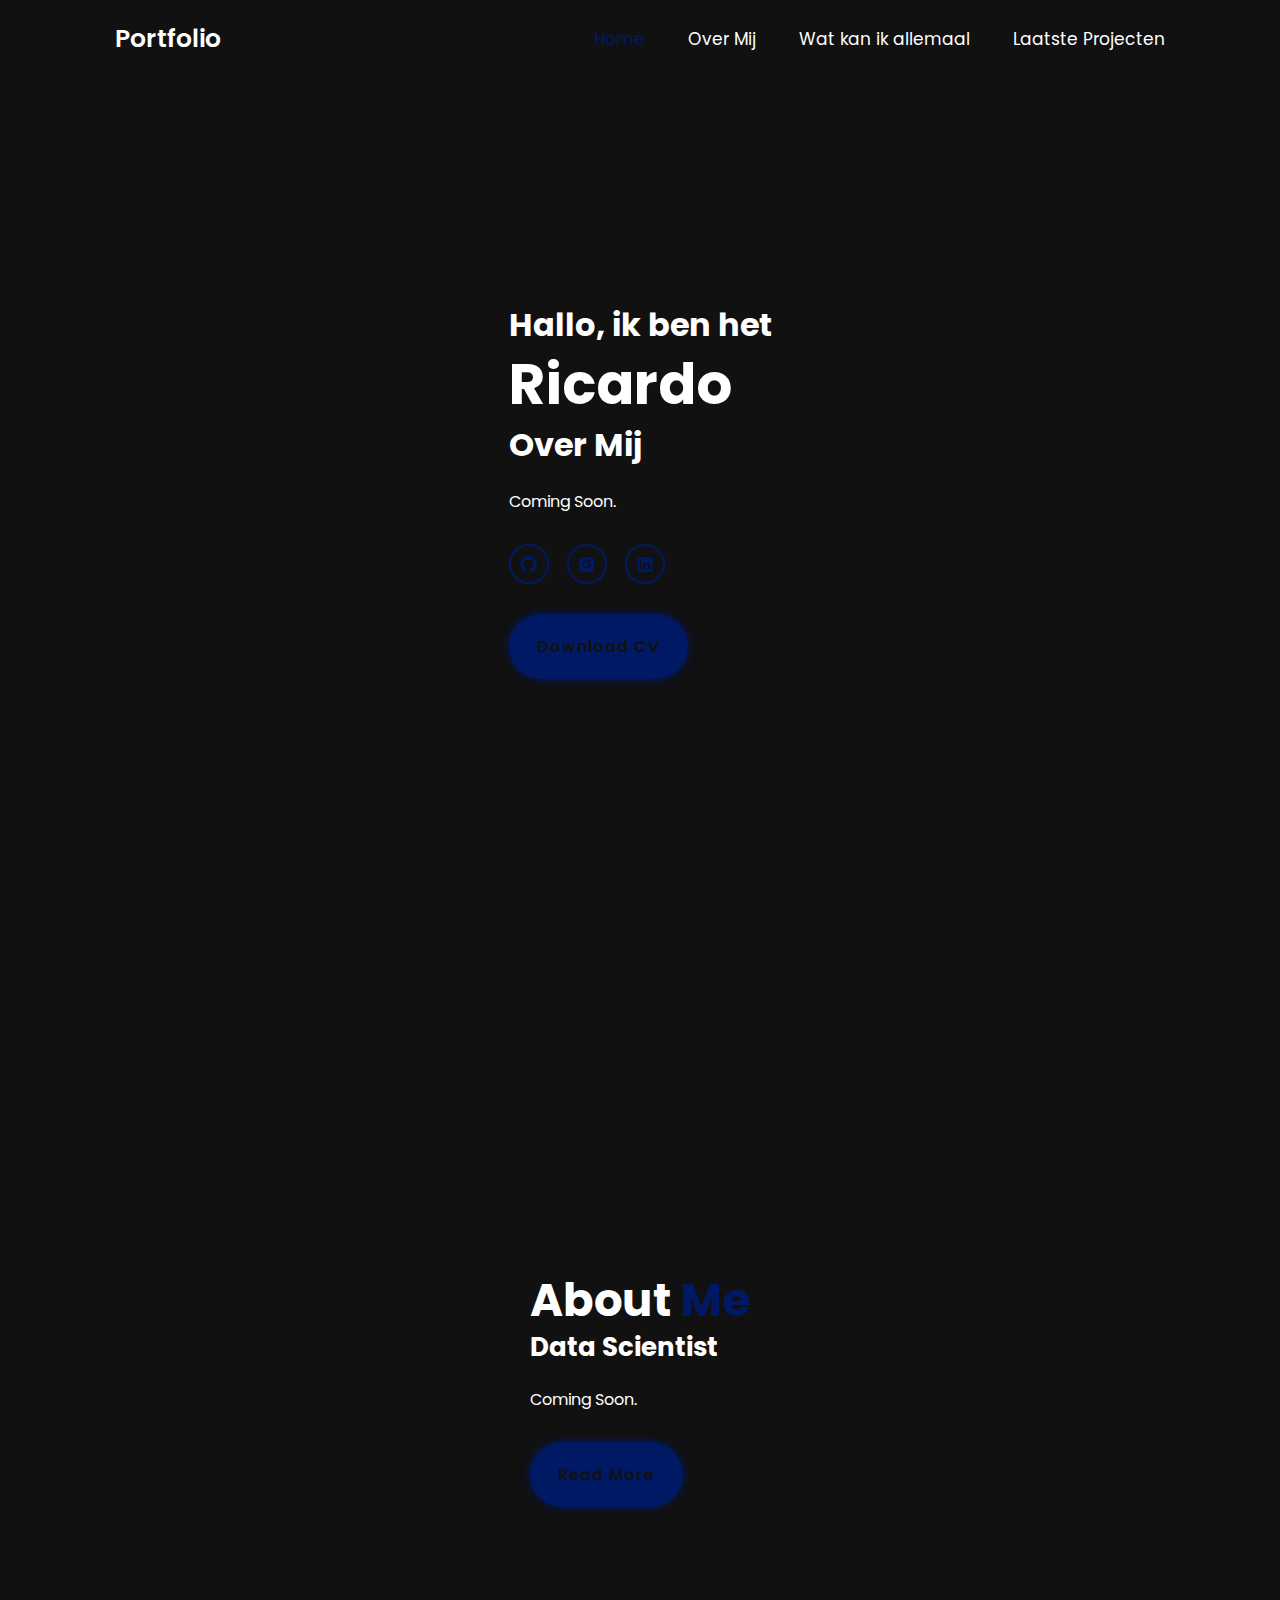
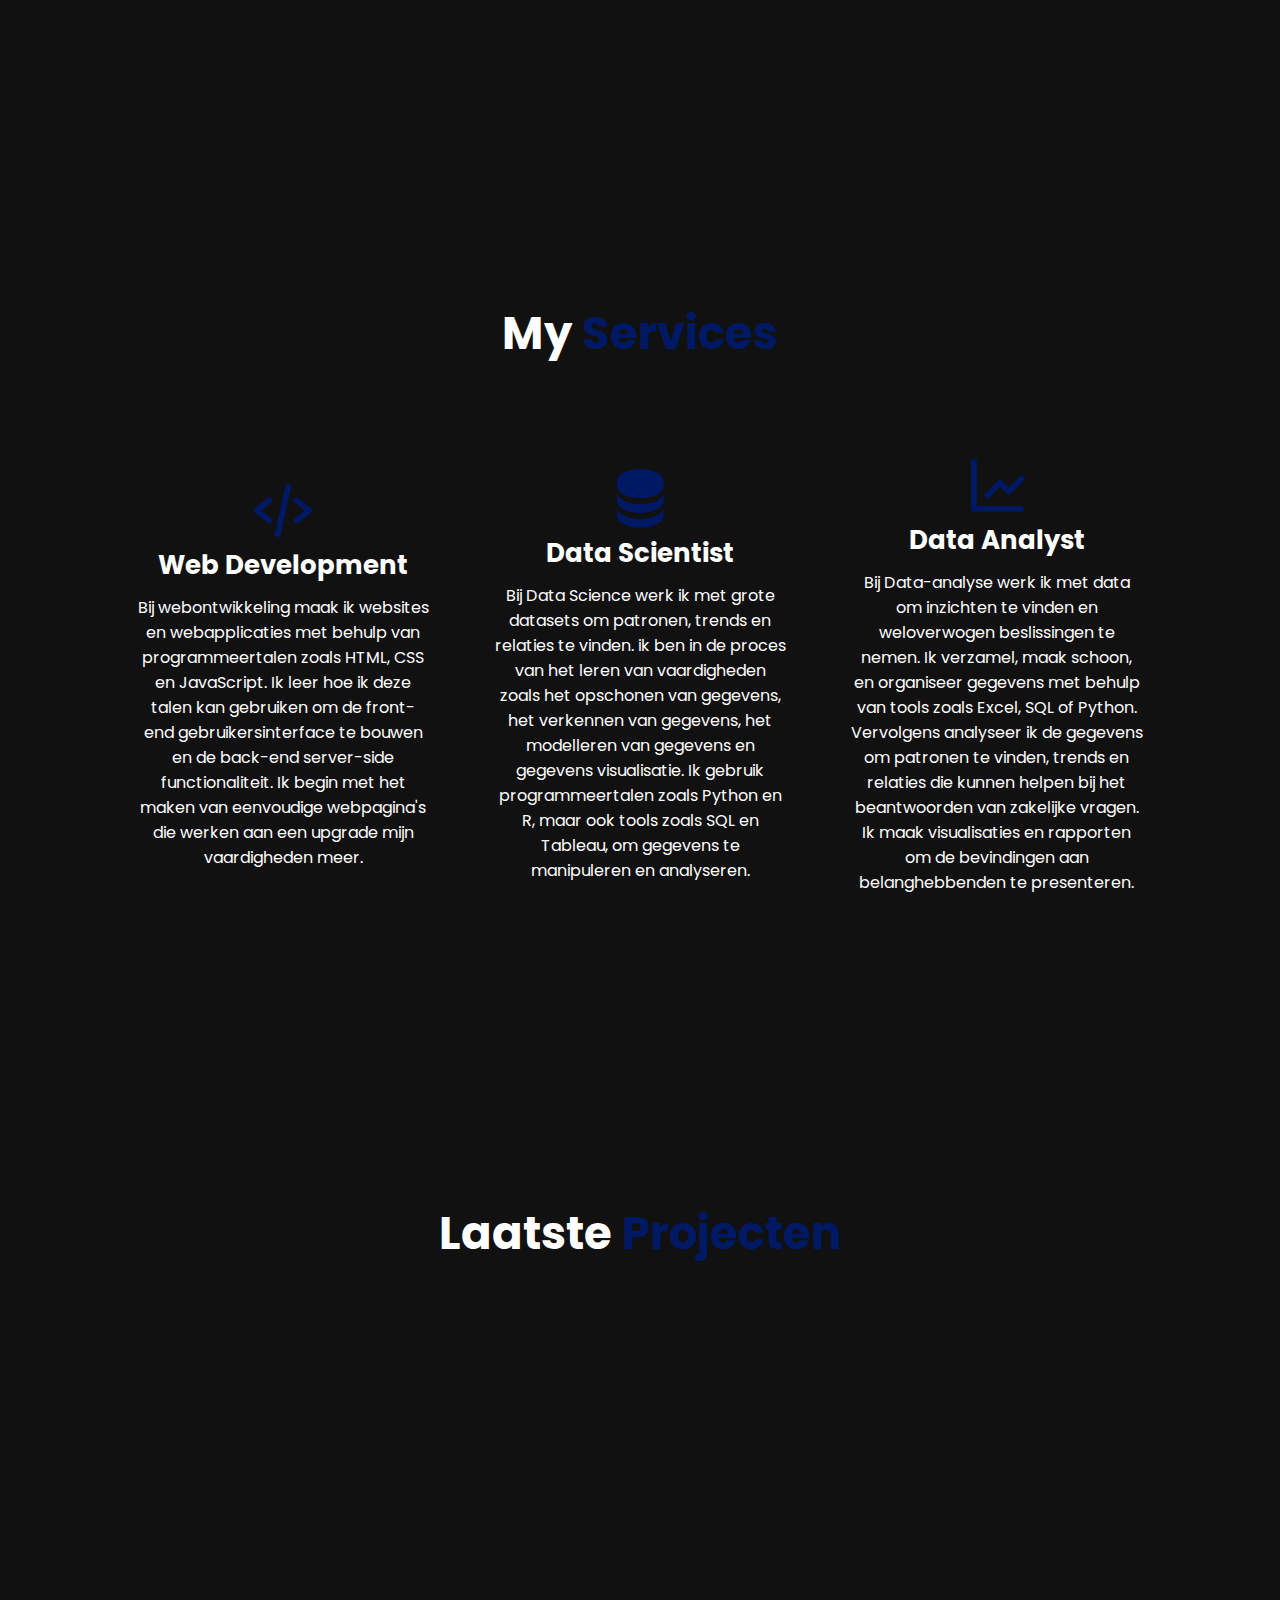
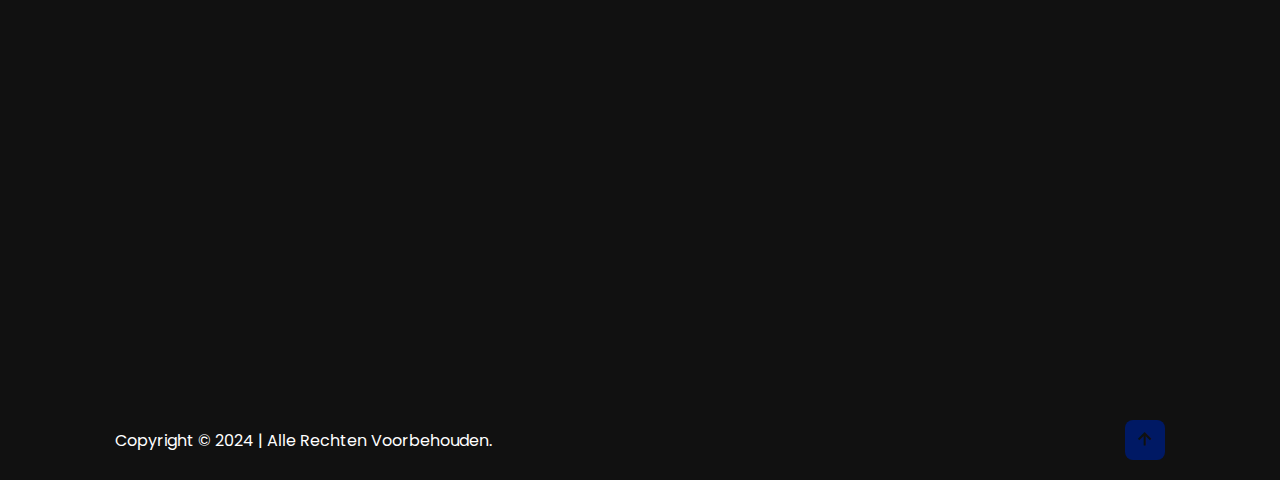
==== index.html @ b741bb38 "Update index.html" ====
<!DOCTYPE html>
<html lang="en">

<head>
    <meta charset="UTF-8">
    <meta http-equiv="X-UA-Compatible" content="IE=edge">
    <meta http-equiv='cache-control' content='no-cache'> 
    <meta http-equiv='expires' content='0'> 
    <meta http-equiv='pragma' content='no-cache'>
    <meta name="viewport" content="width=device-width, initial-scale=1.0">
    <title>About Ricardo</title>

    <!--Box Icons-->
    <link href='https://unpkg.com/boxicons@2.1.4/css/boxicons.min.css' rel='stylesheet'>



    <!--Custom CSS-->

    <link rel="stylesheet" href="Portfolio/css/style.css">
</head>

<body>
    <!--Header Section-->
    <header class="header">
        <a href="" class="logo">Portfolio</a>

        <i class='bx bx-menu' id="menu-icon"></i>

        <nav class="navbar">
            <a href="" class="active">Home</a>
            <a href="">Over Mij</a>
            <a href="#services">Wat kan ik allemaal</a>
            <a href="#portfolio">Laatste Projecten</a>
        </nav>
    </header>

    <!-- home section design  -->
    <section class="home" id="home">
        <div class="home-content">
            <h3>Hallo, ik ben het</h3>
            <h1>Ricardo</h1>
            <h3>Over Mij <span class="multiple-text"></span></h3>
            <p>Coming Soon.</p>
            <div class="social-media">
                <a href="https://github.com/promotie2" target="_blank"><i class='bx bxl-github'></i></a>
                <!-- <a href="#"><i class='bx bxl-twitter' target="_blank"></i></a> -->
                <a href="" target="_blank"><i
                        class='bx bxl-instagram-alt'></i></a>
                <a href="" target="_blank"><i
                        class='bx bxl-linkedin-square'></i></a>
            </div>
            <a href="" class="btn"
                download="">Download CV</a>
        </div>

        <!-- <div class="home-img">
            <img src="images/home.png" alt="">
        </div> -->
    </section>

    <!-- About Section design -->
    <section class="about" id="about">
        <!-- <div class="about-img">
            <img src="images/home.png" alt="">
        </div> -->

        <div class="about-content">
            <h2 class="heading">About <span>Me</span></h2>
            <h3>Data Scientist</h3>
            <p>Coming Soon.</p>
            <span id="extra-text" style="display:none">
                <p>Coming Soon.</p>
                <p>Coming Soon.</p>
            </span>
            <button id="toggle-btn" onclick="toggleExtra()" class="btn">Read More</button>
        </div>
    </section>

    <!-- services section design -->
    <section class="services" id="services">
        <h2 class="heading">My <span>Services</span></h2>

        <div class="services-container">
            <div class="services-box">
                <i class='bx bx-code-alt'></i>
                <h3>Web Development</h3>
                <p>Bij webontwikkeling maak ik websites en webapplicaties met behulp van programmeertalen zoals HTML,
                    CSS en JavaScript. Ik leer hoe ik deze talen kan gebruiken om de front-end gebruikersinterface te bouwen
                    en de back-end server-side functionaliteit. Ik begin met het maken van eenvoudige webpagina's die werken aan een upgrade
                    mijn vaardigheden meer.</p>
                <!-- <a href="#" class="btn">Read More</a> -->
            </div>

            <div class="services-box">
                <i class='bx bxs-data'></i>
                <h3>Data Scientist</h3>
                <p>Bij Data Science werk ik met grote datasets om patronen, trends en relaties te vinden. ik ben in de
                    proces van het leren van vaardigheden zoals het opschonen van gegevens, het verkennen van gegevens, het modelleren van gegevens en gegevens
                    visualisatie. Ik gebruik programmeertalen zoals Python en R, maar ook tools zoals SQL en
                    Tableau, om gegevens te manipuleren en analyseren.</p>
                <!-- <a href="#" class="btn">Read More</a> -->
            </div>

            <div class="services-box">
                <i class='bx bx-line-chart'></i>
                <h3>Data Analyst</h3>
                <p>Bij Data-analyse werk ik met data om inzichten te vinden en weloverwogen beslissingen te nemen. Ik verzamel, maak schoon,
                    en organiseer gegevens met behulp van tools zoals Excel, SQL of Python. Vervolgens analyseer ik de gegevens om patronen te vinden,
                    trends en relaties die kunnen helpen bij het beantwoorden van zakelijke vragen. Ik maak visualisaties en
                    rapporten om de bevindingen aan belanghebbenden te presenteren.</p>
                <!-- <a href="#" class="btn">Read More</a> -->
            </div>
        </div>
    </section>

    <!-- Portfolio Section Design -->
    <section class="portfolio" id="portfolio">
        <h2 class="heading">Laatste <span>Projecten</span></h2>

        <div class="portfolio-container">
            <div class="portfolio-box">
                <img src="Portfolio/images/web.png" alt="">
                <div class="portfolio-layer">
                    <h4>Web Design</h4>
                    <p>Created By ricardo14529.</p>
                    <a href=""><i class='bx bx-link-external'></i></a>
                </div>
            </div>

            <div class="portfolio-box">
                <img src="Portfolio/images/crafinity.png" alt="">
                <div class="portfolio-layer">
                    <h4>CraftFinitySMP</h4></h4>
                    <p>Join deze leuke Minecraft server</p>
                    <a href="https://discord.gg/BTHGYSpsCJ" target="_blank"><i class='bx bx-link-external'></i></a>
                </div>
            </div>

            <!-- <div class="portfolio-box">
                <img src="Portfolio/images/portfolio3.jpg" alt="">
                <div class="portfolio-layer">
                    <h4>Life Expectancy Analyze</h4>
                    <p>Analyzing the cause of people life expectancy.</p>
                    <a href="#"><i class='bx bx-link-external'></i></a>
                </div>
            </div>

            <div class="portfolio-box">
                <img src="Portfolio/images/portfolio.jpg" alt="">
                <div class="portfolio-layer">
                    <h4>Chat Bot</h4>
                    <p>Creating chat bot for social media.</p>
                    <a href="#"><i class='bx bx-link-external'></i></a>
                </div>
            </div>

            <div class="portfolio-box">
                <img src="Portfolio/images/portfolio.jpg" alt="">
                <div class="portfolio-layer">
                    <h4>Formatted Text</h4>
                    <p>Making the unformatted text become neat.</p>
                    <a href="#"><i class='bx bx-link-external'></i></a>
                </div>
            </div> -->

            <div class="portfolio-box">
                <img src="Portfolio/images/ship.png" alt="">
                <div class="portfolio-layer">
                    <h4>Titanic Survivor Prediction</h4>
                    <p>Analyzing and predicting the survivor of Titanic.</p>
                    <a href="https://github.com/oktaviannikky/Titanic-Survivor-Prediction" target="_blank"><i class='bx bx-link-external'></i></a>
                </div>
            </div>
        </div>
    </section>

    <!-- Footer Design -->
    <footer class="footer">
        <div class="footer-text">
            <p>Copyright &copy; 2024 | Alle Rechten Voorbehouden.</p>
        </div>

        <div class="footer-iconTop">
            <a href=""><i class='bx bx-up-arrow-alt'></i></a>
        </div>
    </footer>


    <!-- scroll reveal -->
    <script src="https://unpkg.com/scrollreveal"></script>

    <!-- typed js -->
    <script src="https://unpkg.com/typed.js@2.0.15/dist/typed.umd.js"></script>


    <!--Custom JS-->
    <script src="Portfolio/script.js"></script>
</body>

</html>
---- Portfolio/css/style.css ----
@import url("https://fonts.googleapis.com/css2?family=Poppins:wght@300;400;500;600;700;800;900&display=swap");

* {
    margin: 0;
    padding: 0;
    box-sizing: border-box;
    text-decoration: none;
    border: none;
    outline: none;
    scroll-behavior: smooth;
    font-family: 'Poppins', sans-serif;
}

:root {
    --bg-color: #111111;
    --second-bg-color: #111111;
    --text-color: #ffffff;
    --main-color: #001964;
}

html {
    font-size: 62.5%;
    overflow-x: hidden;
}

body {
    background: var(--bg-color);
    color: var(--text-color);
}

section {
    min-height: 100vh;
    padding: 10rem 9% 2rem;
}

.header {
    position: fixed;
    top: 0;
    left: 0;
    width: 100%;
    padding: 2rem 9%;
    background: var(--bg-color);
    display: flex;
    justify-content: space-between;
    align-items: center;
    z-index: 100;
}

.header.sticky {
    border-bottom: .1rem solid rgba(0, 0, 0, .2);
}

.logo {
    font-size: 2.5rem;
    color: var(--text-color);
    font-weight: 600;
    cursor: default;
}

.navbar a {
    font-size: 1.7rem;
    color: var(--text-color);
    margin-left: 4rem;
    transition: .3s;
}

.navbar a:hover,
.navbar a.active {
    color: var(--main-color);
}

#menu-icon {
    font-size: 3.6rem;
    color: var(--text-color);
    display: none;
    cursor: pointer;
}

.home {
    display: flex;
    justify-content: center;
    align-items: center;
}

.home-img img {
    width: 35vw;
    animation: floatImage 4s ease-in-out infinite;
}

@keyframes floatImage {
    0% {
        transform: translateY(0);
    }
    50% {
        transform: translateY(-2.4rem);
    }
    100% {
        transform: translateY(0);
    }
}

.home-content h3 {
    font-size: 3.2rem;
    font-weight: 700;
}

.home-content h3:nth-of-type(2) {
    margin-bottom: 2rem;
}

#extra-text {
    color: var(--text-color);
}

span {
    color: var(--main-color);
}

.home-content h1 {
    font-size: 5.6rem;
    font-weight: 700;
    line-height: 1.3;
}

.home-content p {
    font-size: 1.6rem;
}

.social-media a {
    display: inline-flex;
    justify-content: center;
    align-items: center;
    width: 4rem;
    height: 4rem;
    background: transparent;
    border: .2rem solid var(--main-color);
    border-radius: 50%;
    font-size: 2rem;
    color: var(--main-color);
    margin: 3rem 1.5rem 3rem 0;
    transition: .5s ease;
}

.social-media a:hover {
    background: var(--main-color);
    color: var(--second-bg-color);
    box-shadow: 0 0 1rem var(--main-color);
}

.btn {
    display: inline-block;
    padding: 2rem 2.8rem;
    background: var(--main-color);
    border-radius: 4rem;
    box-shadow: 0 0 1rem var(--main-color);
    font-size: 1.6rem;
    color: var(--second-bg-color);
    letter-spacing: .1rem;
    font-weight: 600;
    transition: .5s ease;
    cursor: pointer;
}

.btn:hover {
    box-shadow: none;
}

.about {
    display: flex;
    justify-content: center;
    align-items: center;
    gap: 2rem;
    background: var(--second-bg-color);
}

.about-img img {
    width: 35vw;
}

.heading {
    text-align: center;
    font-size: 4.5rem;
}

.about-content h2 {
    text-align: left;
    line-height: 1.2;
}

.about-content h3 {
    font-size: 2.6rem;
}

.about-content p {
    font-size: 1.6rem;
    margin: 2rem 0 3rem;
}

.services h2 {
    margin-bottom: 5rem;
}

.services-container {
    display: flex;
    justify-content: center;
    align-items: center;
    flex-wrap: wrap;
    gap: 2rem;
}

.services-container .services-box {
    flex: 1 1 30rem;
    background: var(--second-bg-color);
    padding: 3rem 2rem 4rem;
    border-radius: 2rem;
    text-align: center;
    border: .2rem solid var(--bg-color);
    transition: .5s ease;
}

.services-container .services-box:hover {
    border-color: var(--main-color);
    transform: scale(1.02);
}

.services-box i {
    font-size: 7rem;
    color: var(--main-color);
}

.services-box h3 {
    font-size: 2.6rem;
}

.services-box p {
    font-size: 1.6rem;
    margin: 1rem 0 3rem;
}

.portfolio {
    background: var(--second-bg-color);
}

.portfolio h2 {
    margin-bottom: 4rem;
}

.portfolio-container {
    display: grid;
    grid-template-columns: repeat(3, 1fr);
    align-items: center;
    gap: 2.5rem;
}

.portfolio-container .portfolio-box {
    position: relative;
    border-radius: 2rem;
    box-shadow: 0 0 1rem var(--bg-color);
    overflow: hidden;
    display: flex;
}

.portfolio-box img {
    width: 100%;
    object-fit: cover;
    transition: .5s ease;
}

.portfolio-box:hover img {
    transform: scale(1.1);
}

.portfolio-box .portfolio-layer {
    position: absolute;
    bottom: 0;
    left: 0;
    width: 100%;
    height: 100%;
    background: linear-gradient(rgba(0, 0, 0, 1), var(--main-color));
    display: flex;
    justify-content: center;
    align-items: center;
    flex-direction: column;
    text-align: center;
    padding: 0 4rem;
    transform: translateY(100%);
    transition: .5s ease;
}

.portfolio-box:hover .portfolio-layer {
    transform: translateY(0);
}

.portfolio-layer h4 {
    font-size: 3rem;
}

.portfolio-layer p {
    font-size: 1.6rem;
    margin: .3rem 0 1rem;
}

.portfolio-layer a {
    display: inline-flex;
    justify-content: center;
    align-items: center;
    width: 5rem;
    height: 5rem;
    background: var(--text-color);
    border-radius: 50%;
}

.portfolio-layer a i {
    font-size: 2rem;
    color: var(--second-bg-color)
}

.contact h2 {
    margin-bottom: 3rem;
}

.contact form {
    max-width: 70rem;
    margin: 1rem auto;
    text-align: center;
    margin-bottom: 3rem;
}

.contact form .input-box {
    display: flex;
    justify-content: space-between;
    flex-wrap: wrap;
}

.contact form .input-box input,
.contact form textarea {
    width: 100%;
    padding: 1.5rem;
    font-size: 1.6rem;
    color: var(--text-color);
    background: var(--second-bg-color);
    border-radius: .8rem;
    margin: .7rem 0;
}

.contact form .input-box input {
    width: 49%;
}

.contact form textarea {
    resize: none;
}

.contact form .btn {
    margin-top: 2rem;
    cursor: pointer;
}

.footer {
    display: flex;
    justify-content: space-between;
    align-items: center;
    flex-wrap: wrap;
    padding: 2rem 9%;
    background: var(--second-bg-color);
}

.footer-text p {
    font-size: 1.6rem;
}

.footer-iconTop a {
    display: inline-flex;
    justify-content: center;
    align-items: center;
    padding: .8rem;
    background: var(--main-color);
    border-radius: .8rem;
    transition: .5s ease;
}

.footer-iconTop a:hover {
    box-shadow: 0 0 1rem var(--main-color);
}

.footer-iconTop a i {
    font-size: 2.4rem;
    color: var(--second-bg-color);
}

/* BREAKPOINTS */
@media (max-width: 1200px) {
    html {
        font-size: 55%;
    }
}

@media (max-width: 991px) {
    .header {
        padding: 2rem 3%;
    }

    section {
        padding: 10rem 3% 2rem;
    }

    .services {
        padding-bottom: 7rem;
    }

    .portfolio {
        padding-bottom: 7rem;
    }

    .contact {
        min-height: auto;
    }

    .footer {
        padding: 2rem 3%;
    }
}

@media (max-width: 768px) {
    #menu-icon {
        display: block;
    }

    .navbar {
        position: absolute;
        top: 100%;
        left: 0;
        width: 100%;
        padding: 1rem 3%;
        background: var(--bg-color);
        border-top: .1rem solid rgba(0, 0, 0, .2);
        box-shadow: 0 .5rem 1rem rgba(0, 0, 0, .2);
        display: none;
    }

    .navbar.active {
        display: block;
    }

    .navbar a {
        display: block;
        font-size: 2rem;
        margin: 3rem 0;
    }

    .home {
        flex-direction: column;
    }

    .home-content h3 {
        font-size: 2.6rem;
    }

    .home-content h1 {
        font-size: 5rem;
    }

    .home-img img {
        width: 70vw;
        margin-top: 4rem;
    }

    .about {
        flex-direction: column-reverse;
    }

    .about-img {
        width: 70vw;
        margin-top: 4rem;
    }

    .services h2 {
        margin-bottom: 3rem;
    }

    .portfolio h2 {
        margin-bottom: 3rem;
    }

    .portfolio-container {
        grid-template-columns: repeat(2, 1fr);
    }
}

@media (max-width: 617px) {
    .portfolio-container {
        grid-template-columns: 1fr;
    }
}

@media (max-width: 450px) {
    html {
        font-size: 50%;
    }

    .contact form .input-box input {
        width: 100%;
    }
}

@media (max-width: 365px) {
    .home-img img {
        width: 9vw;
    }

    .about-img img {
        width: 90vw;
    }

    .footer {
        flex-direction: column-reverse;
    }

    .footer p {
        text-align: center;
        margin-top: 2rem;
    }
}
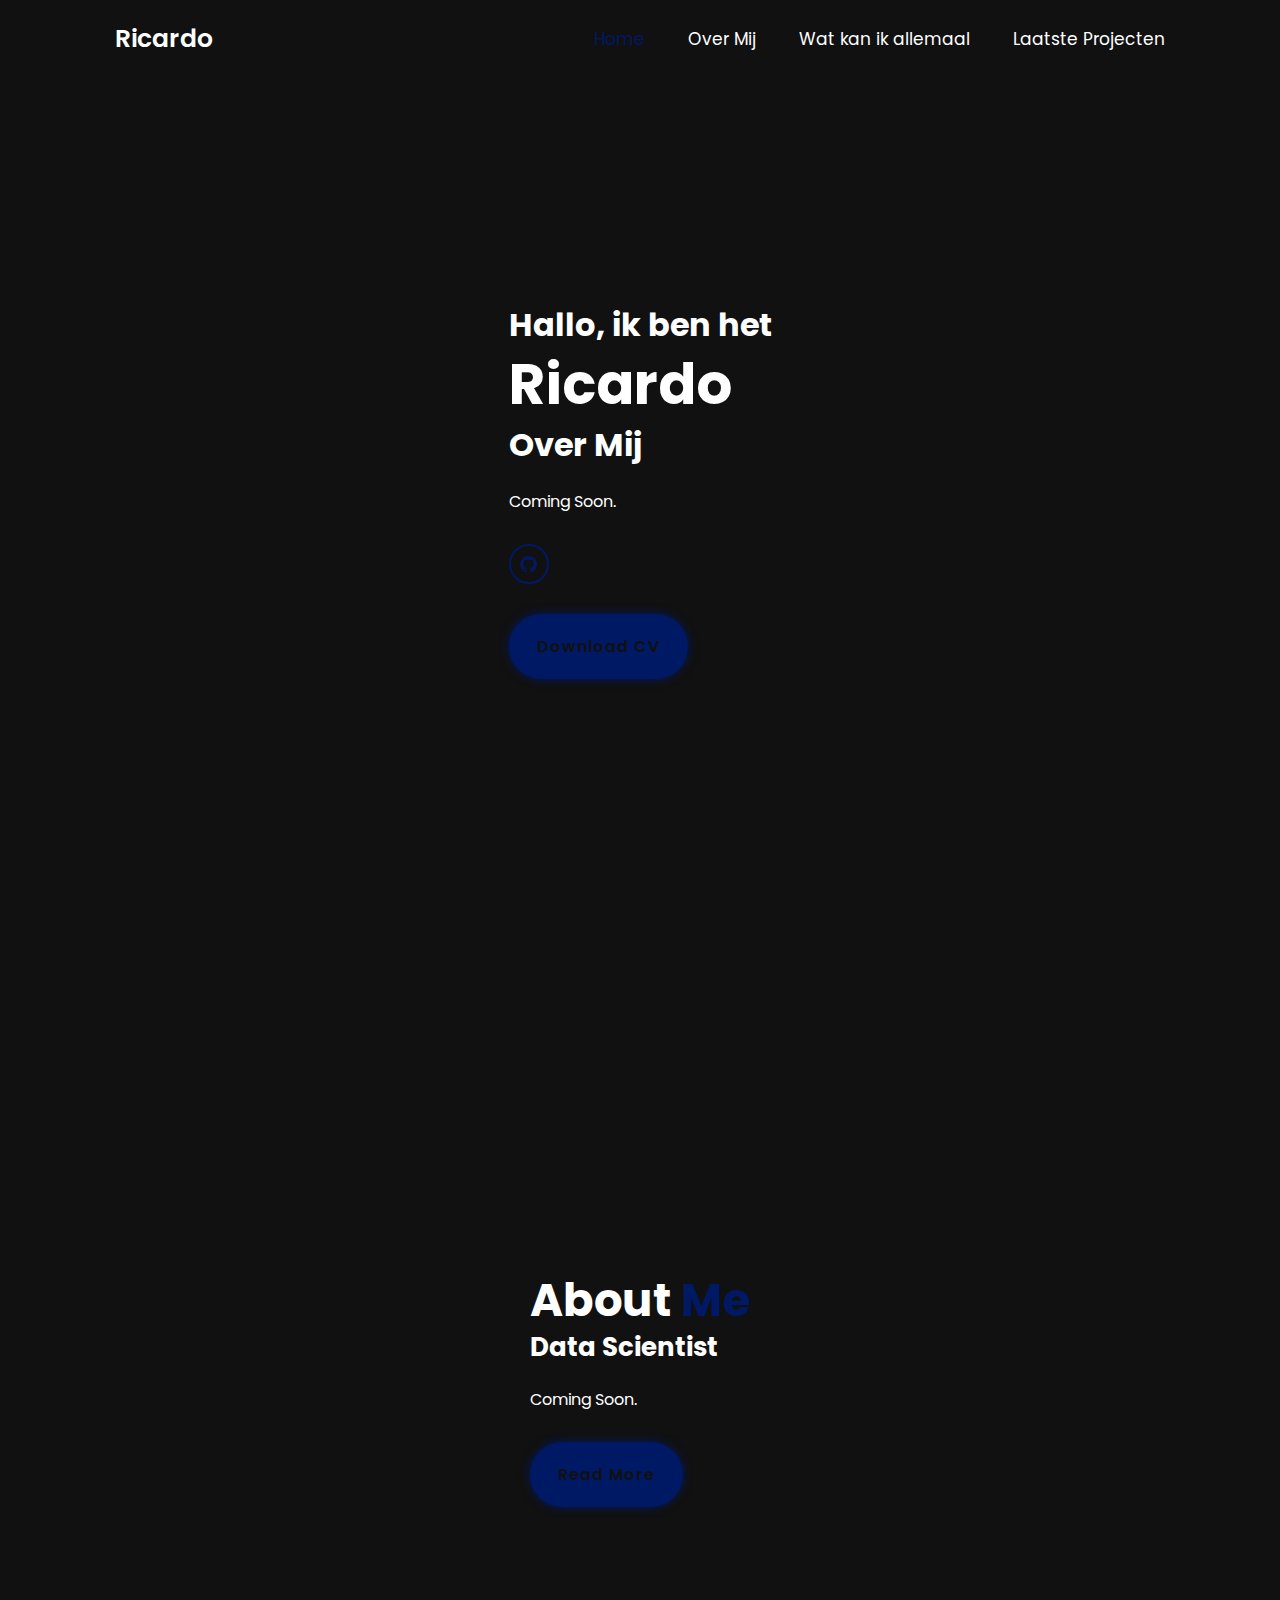
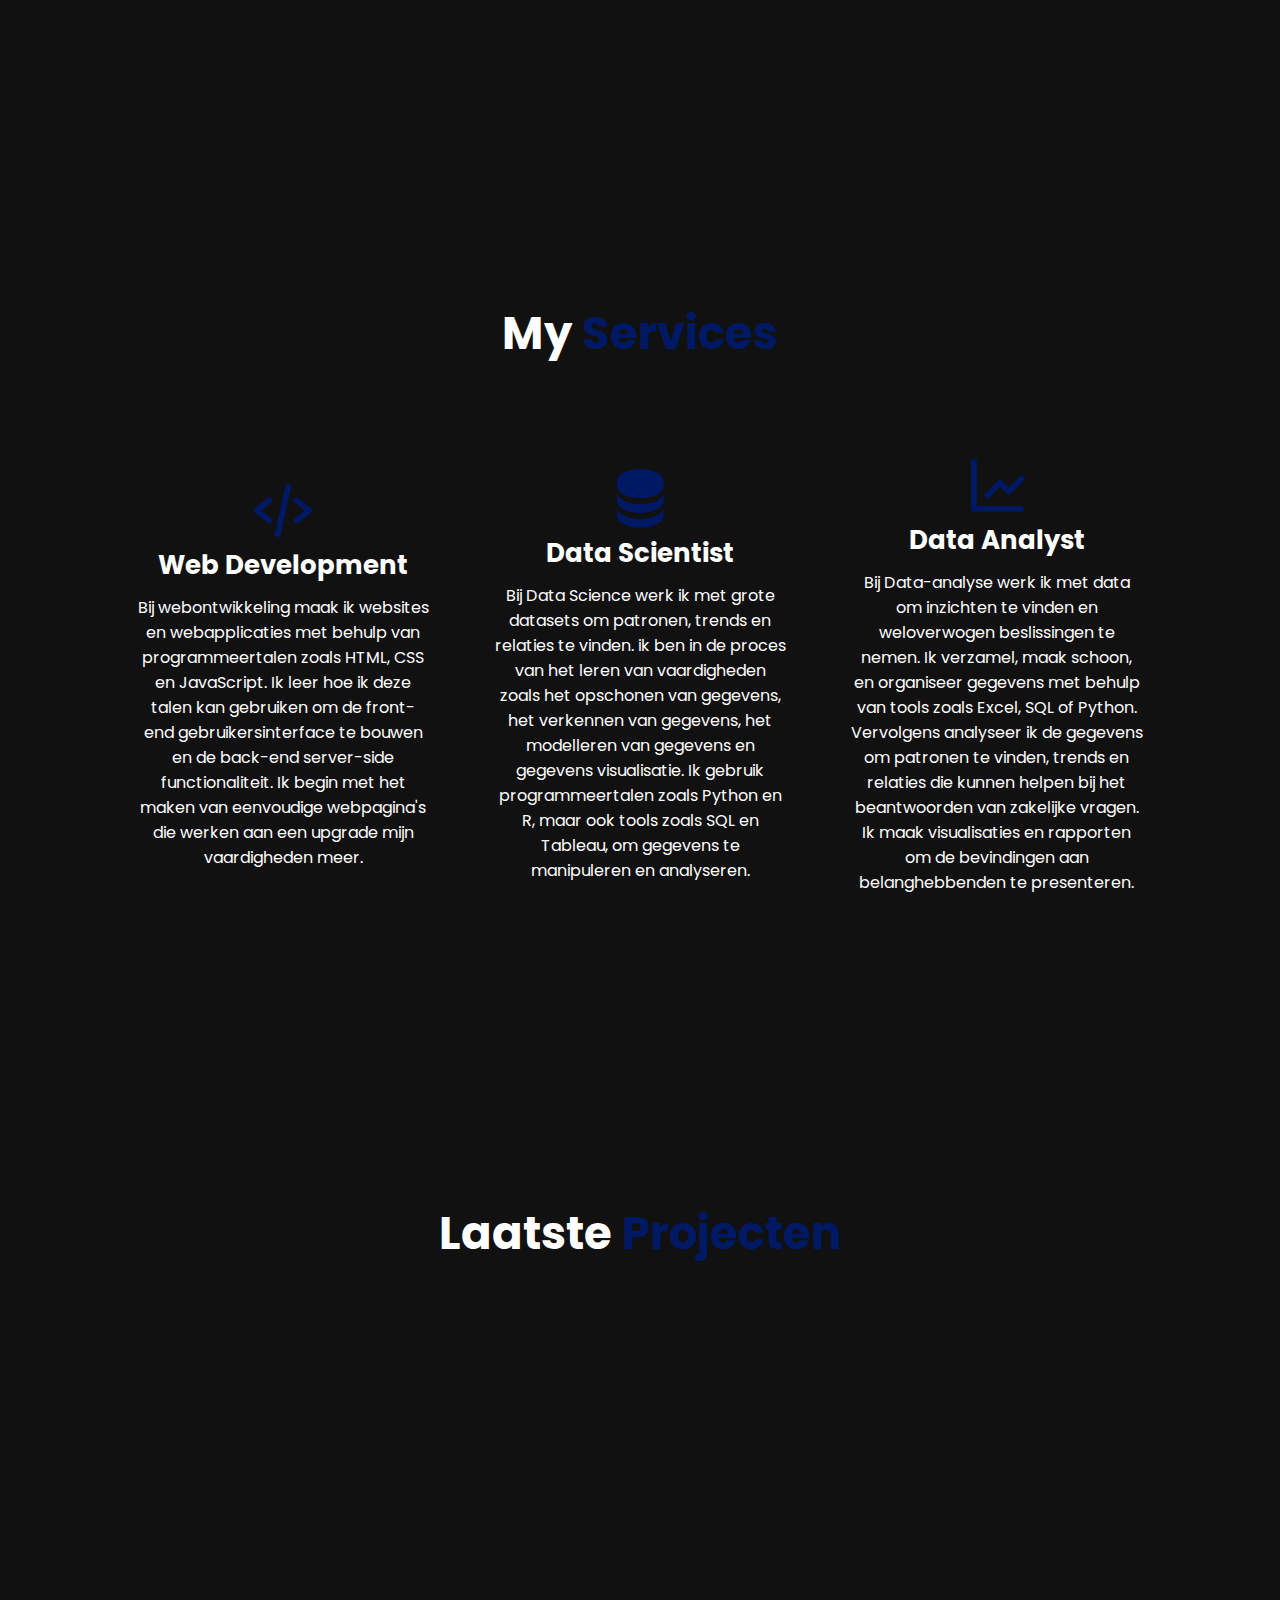
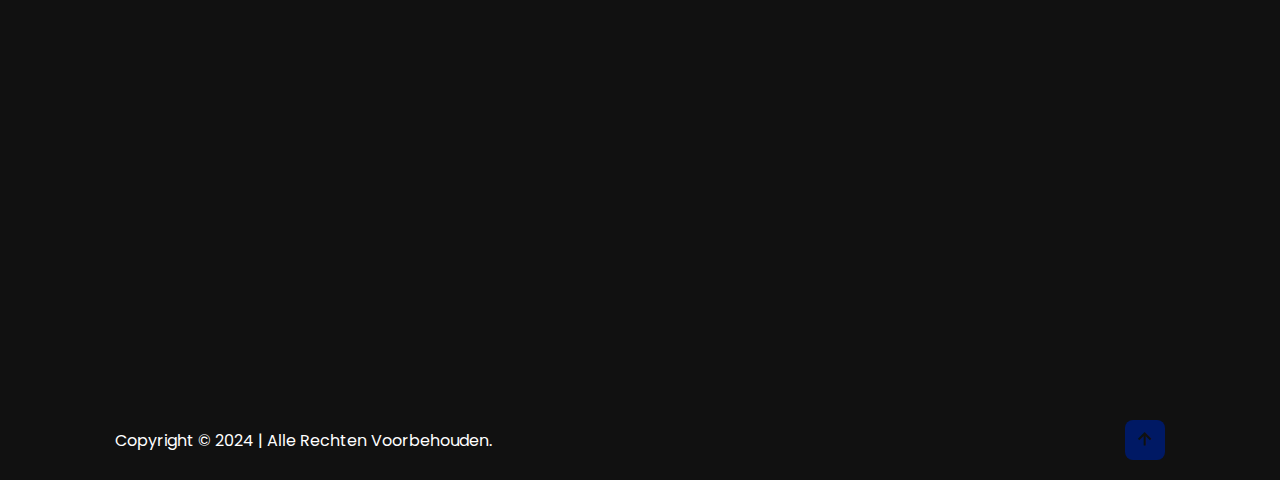
==== commit 36708030: "Update index.html" ====
--- a/index.html
+++ b/index.html
@@ -17,19 +17,26 @@
 
     <!--Custom CSS-->
 
-    <link rel="stylesheet" href="Portfolio/css/style.css">
+    <title>Ricardo's Portofolio</title>
+	<meta charset="utf-8" />
+	<meta name="description" content="Welkom op de portofolio van Ricardo hier kan je allemaal infomatie vinden zo als over leuke games en veel meer" />
+	<meta name="viewport" content="width=device-width, initial-scale=1, user-scalable=no" />
+	<meta http-equiv='content-language' content='en-us'>
+	<link rel="stylesheet" href="Portfolio/css/style.css">
+    <link rel="shortcut icon" type="image/x-icon" href="images/favicon.icon">
+    
 </head>
 
 <body>
     <!--Header Section-->
     <header class="header">
-        <a href="" class="logo">Portfolio</a>
+        <a href="" class="logo">Ricardo</a>
 
         <i class='bx bx-menu' id="menu-icon"></i>
 
         <nav class="navbar">
             <a href="" class="active">Home</a>
-            <a href="">Over Mij</a>
+            <a href="#about">Over Mij</a>
             <a href="#services">Wat kan ik allemaal</a>
             <a href="#portfolio">Laatste Projecten</a>
         </nav>
@@ -44,11 +51,6 @@
             <p>Coming Soon.</p>
             <div class="social-media">
                 <a href="https://github.com/promotie2" target="_blank"><i class='bx bxl-github'></i></a>
-                <!-- <a href="#"><i class='bx bxl-twitter' target="_blank"></i></a> -->
-                <a href="" target="_blank"><i
-                        class='bx bxl-instagram-alt'></i></a>
-                <a href="" target="_blank"><i
-                        class='bx bxl-linkedin-square'></i></a>
             </div>
             <a href="" class="btn"
                 download="">Download CV</a>
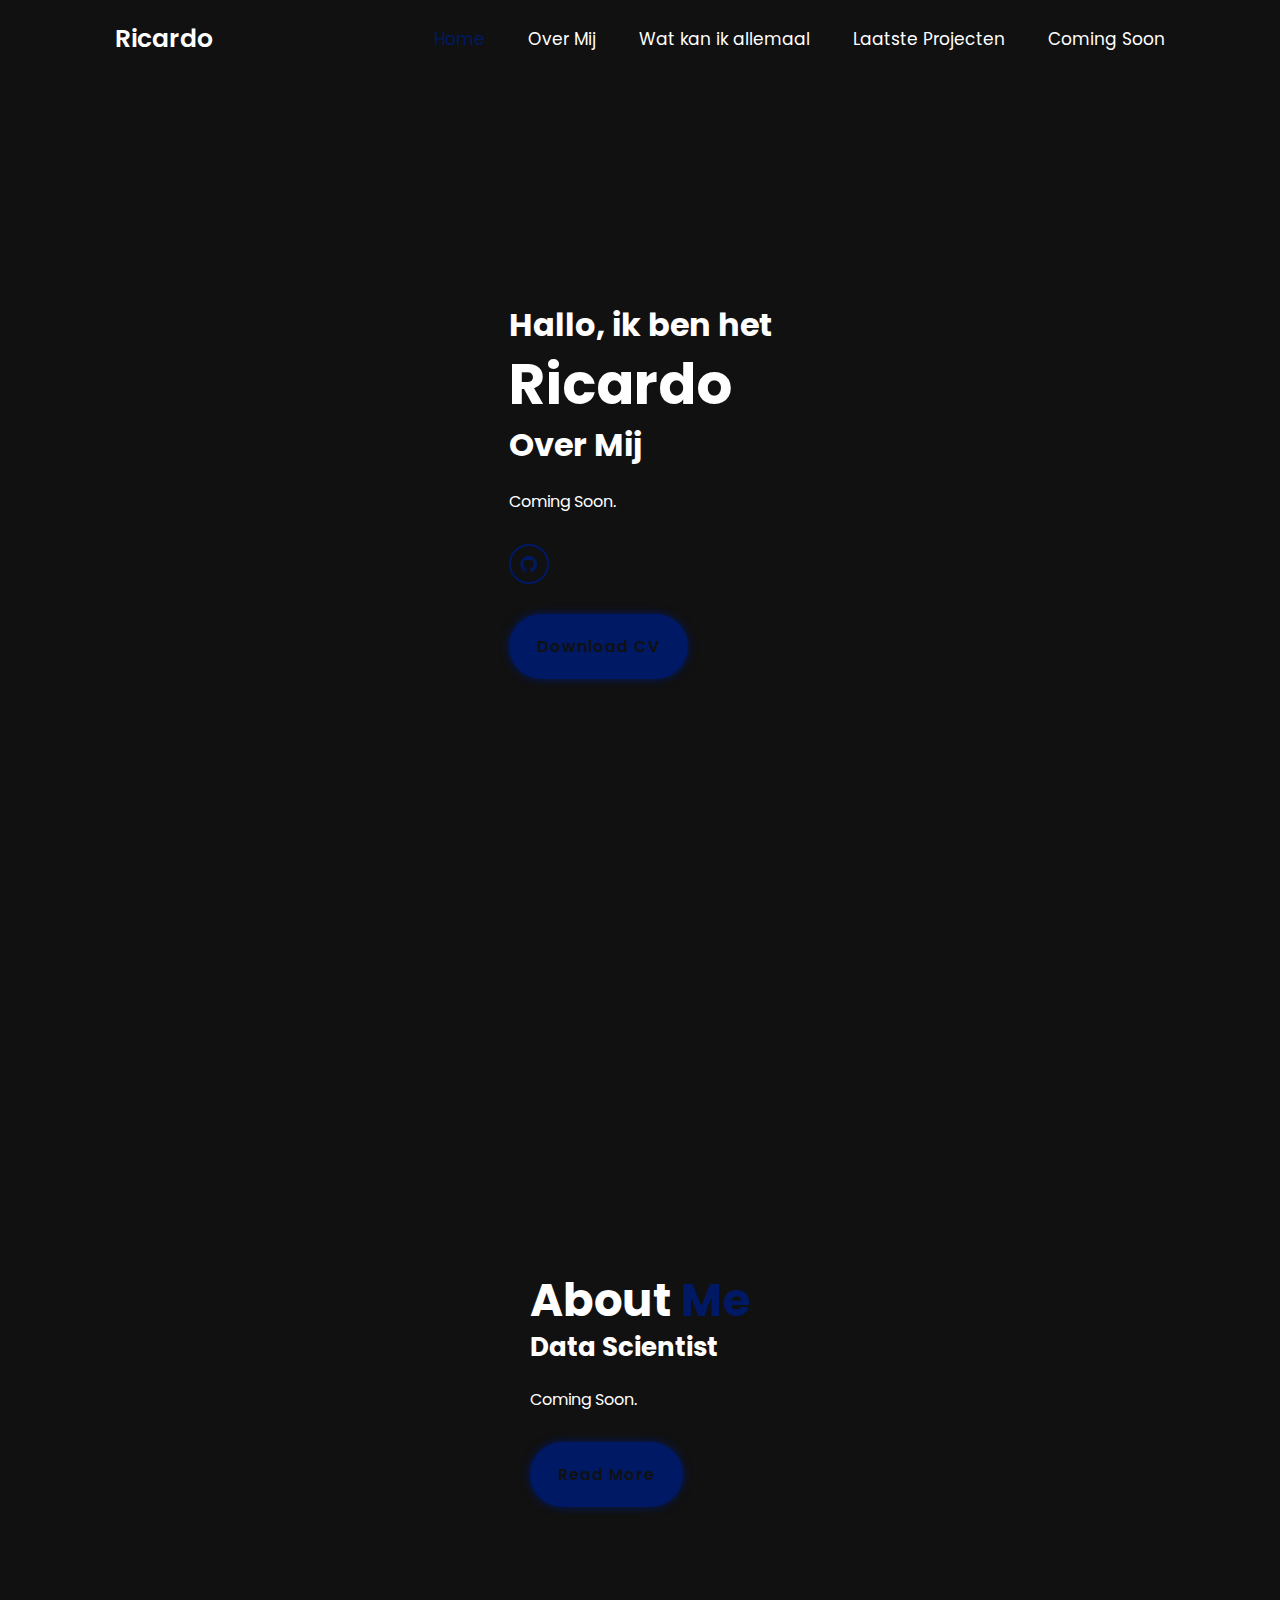
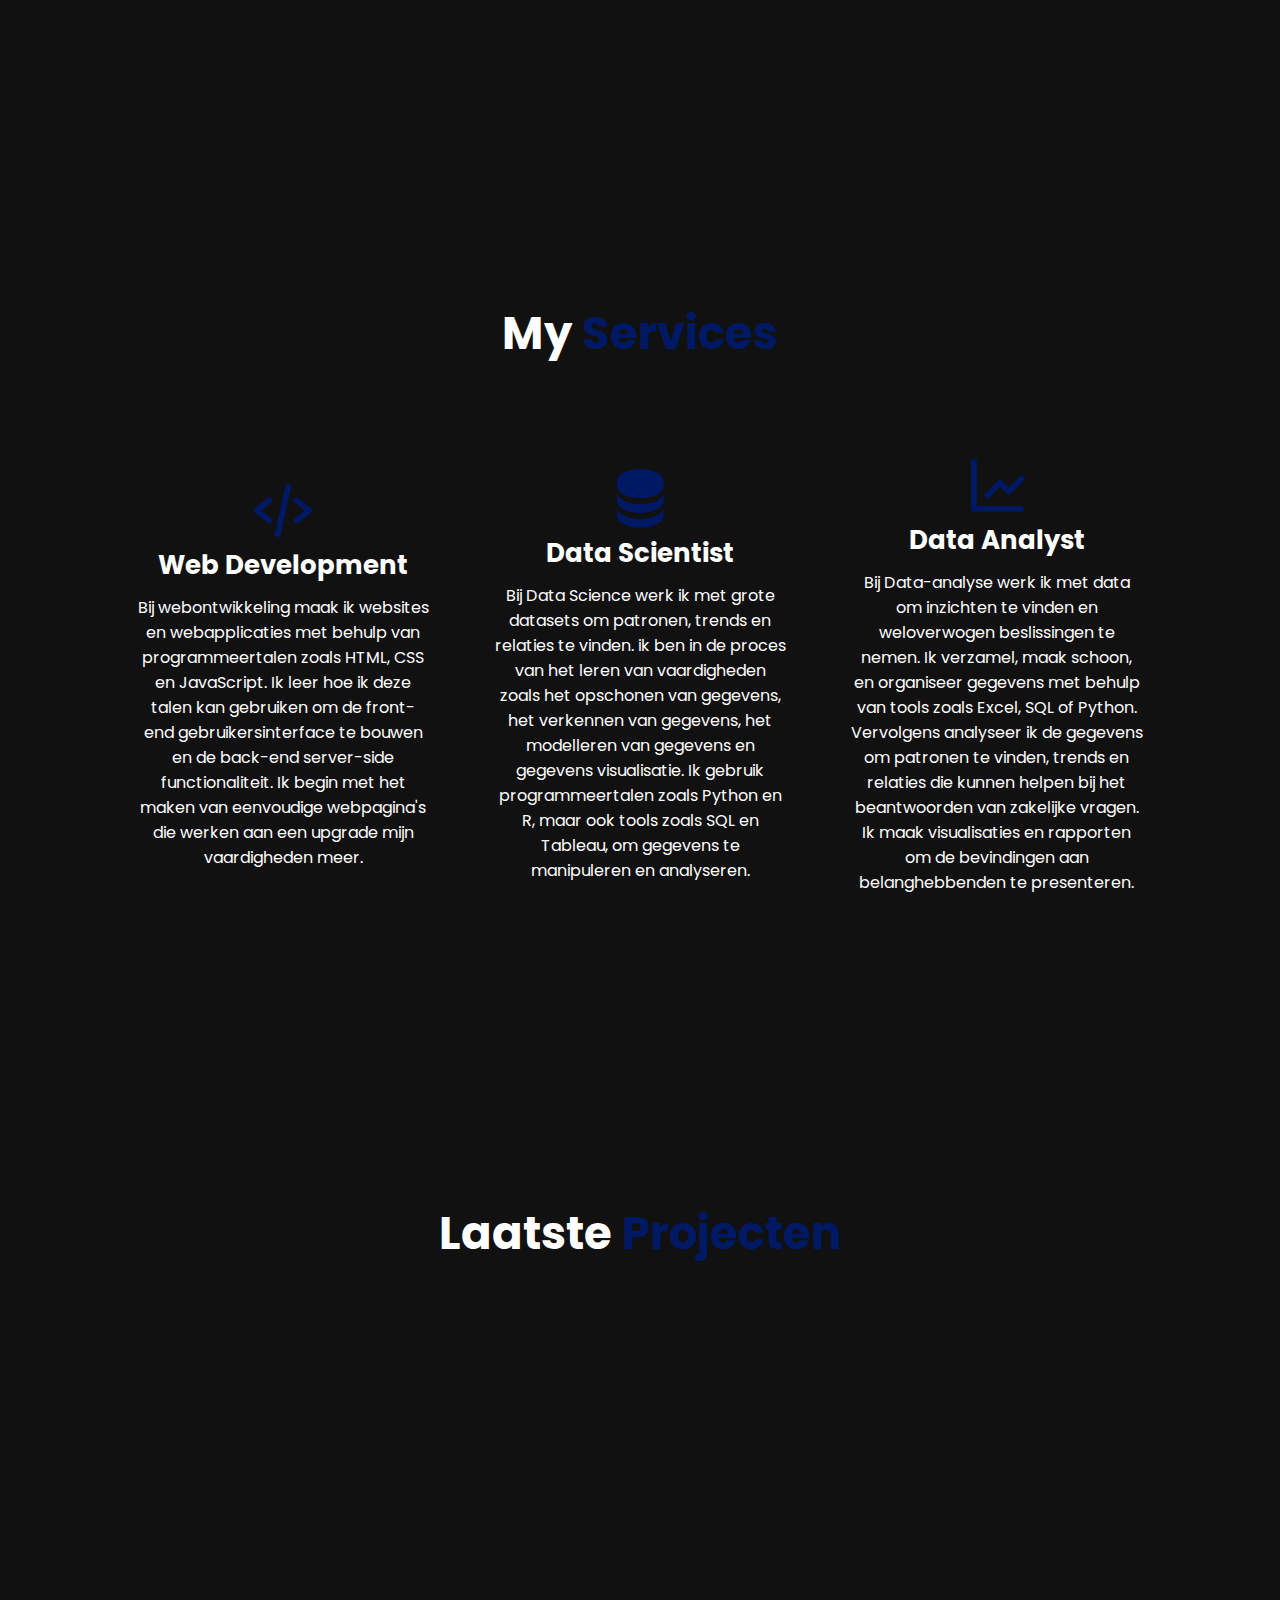
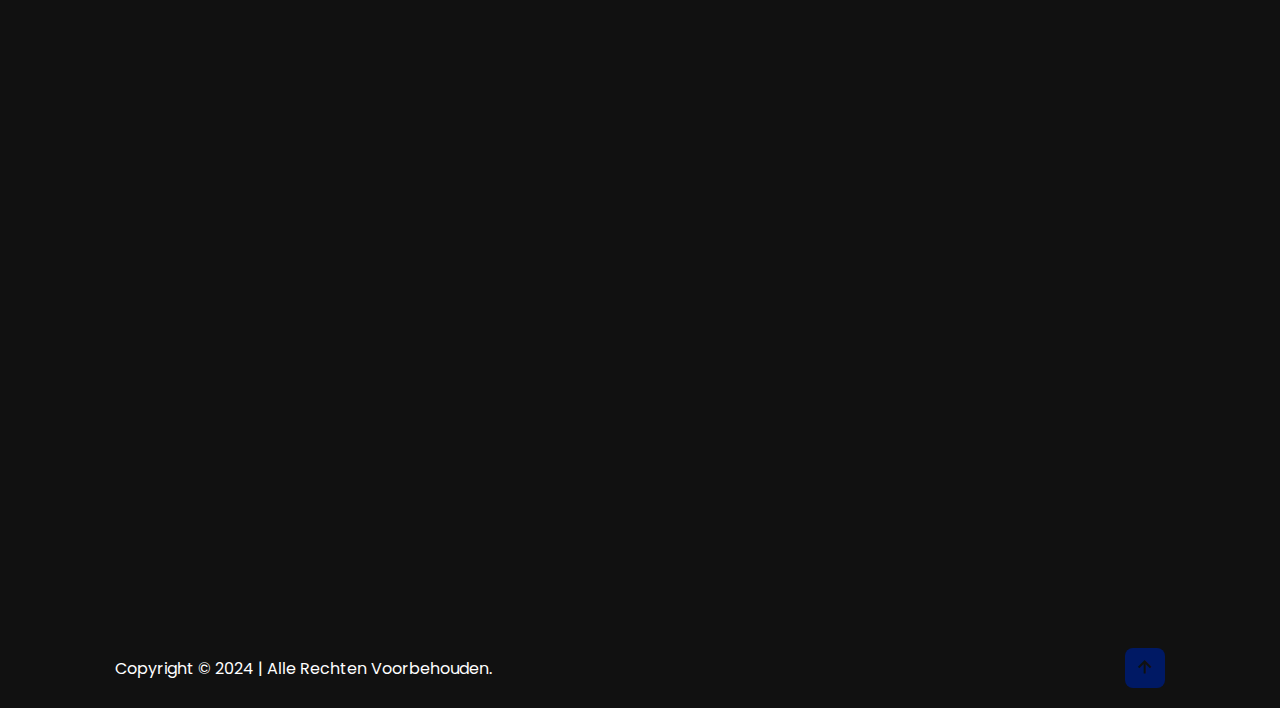
==== commit 87868310: "Update index.html" ====
--- a/index.html
+++ b/index.html
@@ -39,6 +39,7 @@
             <a href="#about">Over Mij</a>
             <a href="#services">Wat kan ik allemaal</a>
             <a href="#portfolio">Laatste Projecten</a>
+            <a href="#soon">Coming Soon</a>
         </nav>
     </header>
 
@@ -139,6 +140,12 @@
                 </div>
             </div>
 
+	        <!-- About Section design -->
+    <section class="soon" id="soon">
+        <!-- <div class="about-img">
+            <img src="images/home.png" alt="">
+        </div> -->
+
             <!-- <div class="portfolio-box">
                 <img src="Portfolio/images/portfolio3.jpg" alt="">
                 <div class="portfolio-layer">
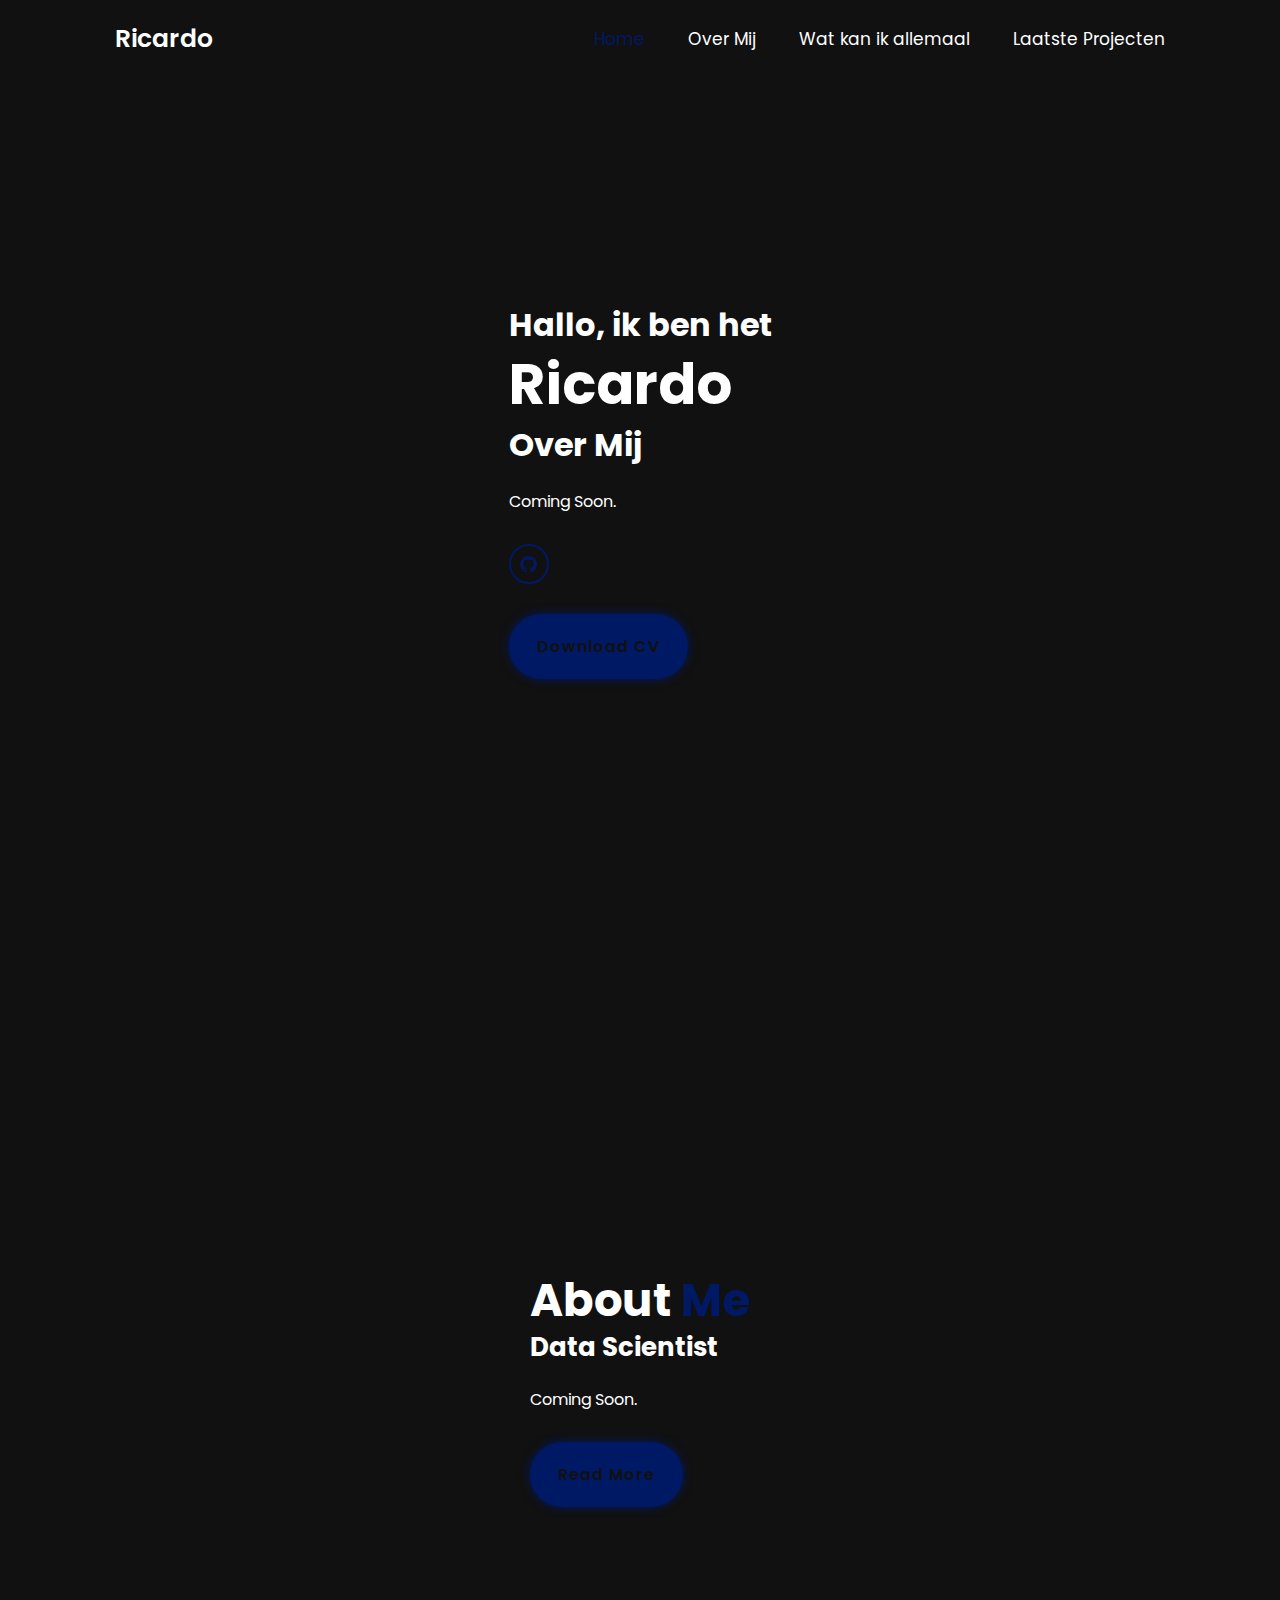
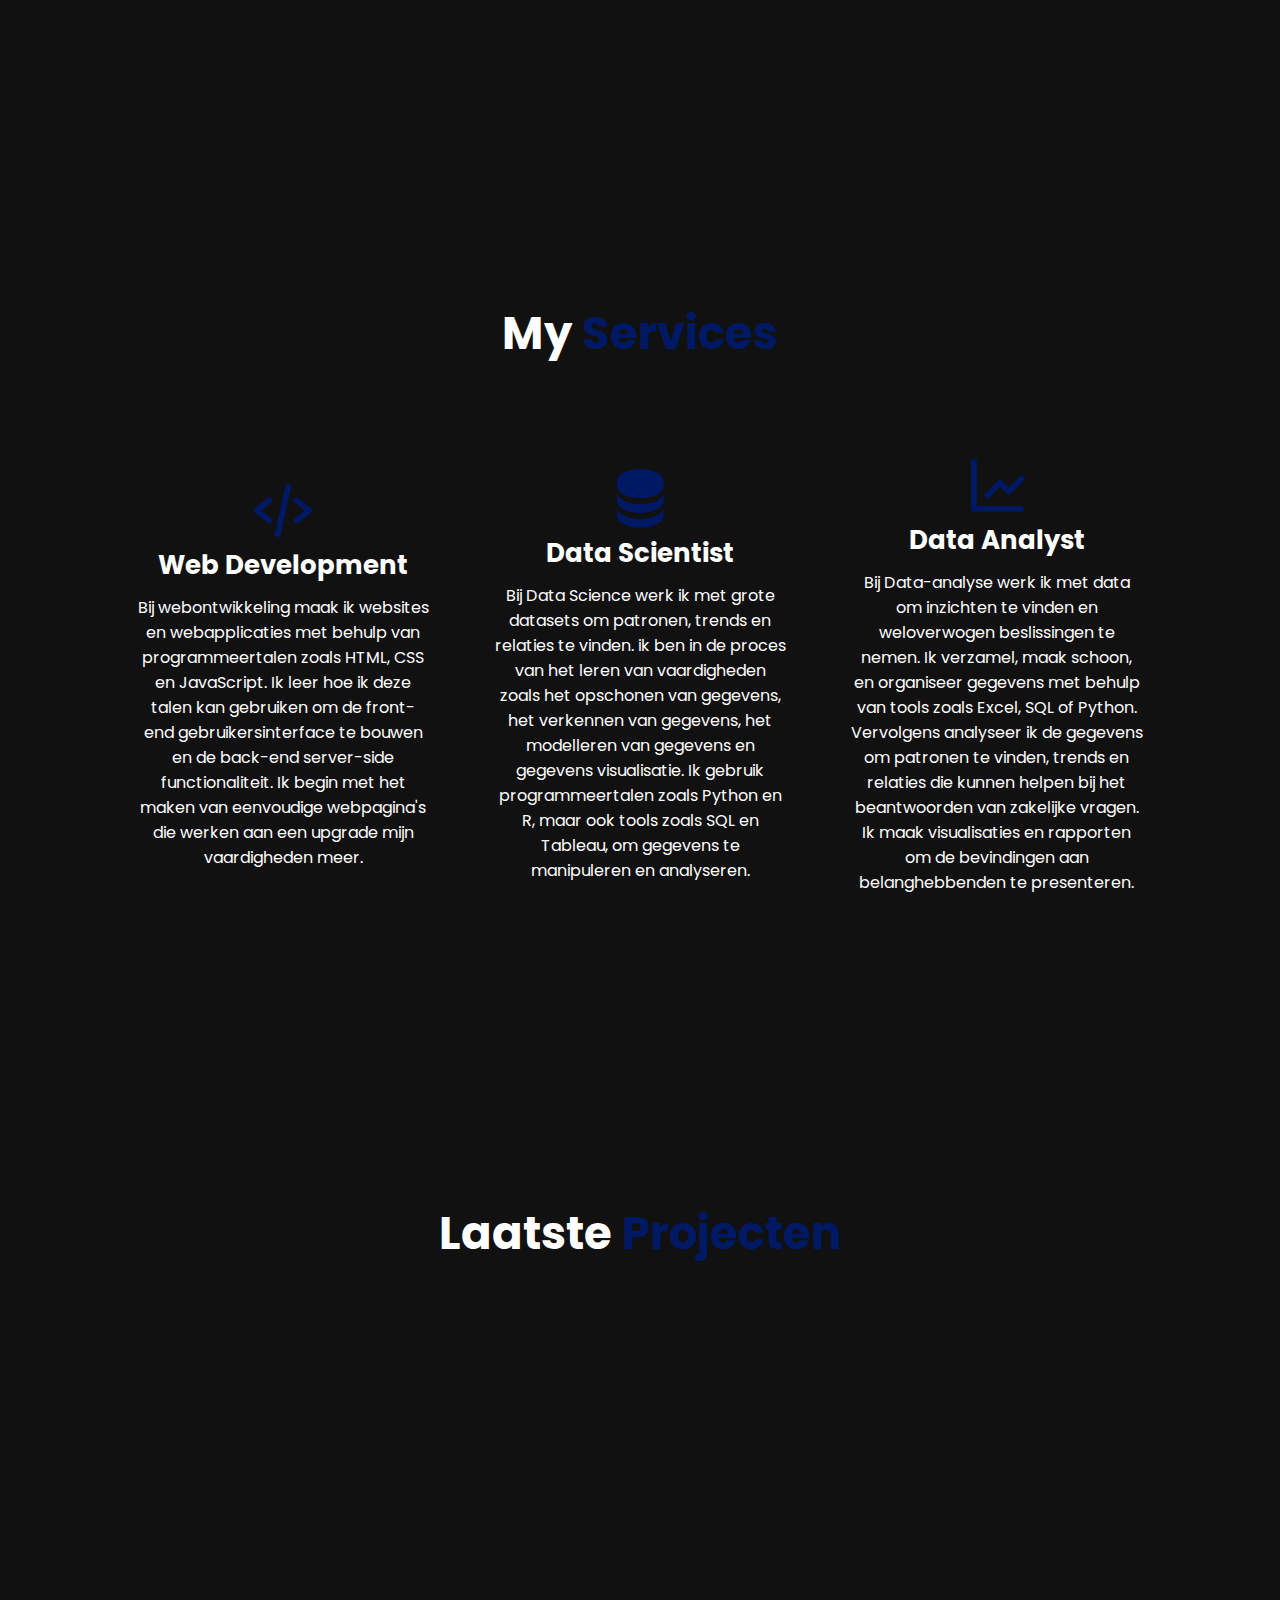
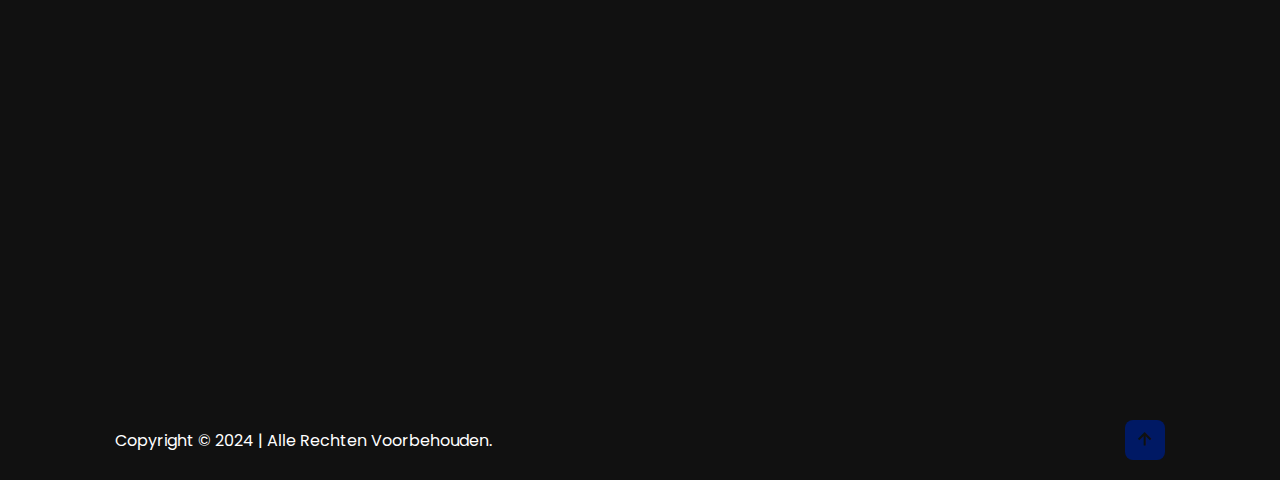
==== commit bff3dedc: "Update index.html" ====
--- a/index.html
+++ b/index.html
@@ -23,7 +23,7 @@
 	<meta name="viewport" content="width=device-width, initial-scale=1, user-scalable=no" />
 	<meta http-equiv='content-language' content='en-us'>
 	<link rel="stylesheet" href="Portfolio/css/style.css">
-    <link rel="shortcut icon" type="image/x-icon" href="images/favicon.icon">
+        <link rel="shortcut icon" type="image/x-icon" href="images/favicon.icon">
     
 </head>
 
@@ -39,7 +39,6 @@
             <a href="#about">Over Mij</a>
             <a href="#services">Wat kan ik allemaal</a>
             <a href="#portfolio">Laatste Projecten</a>
-            <a href="#soon">Coming Soon</a>
         </nav>
     </header>
 
@@ -140,12 +139,6 @@
                 </div>
             </div>
 
-	        <!-- About Section design -->
-    <section class="soon" id="soon">
-        <!-- <div class="about-img">
-            <img src="images/home.png" alt="">
-        </div> -->
-
             <!-- <div class="portfolio-box">
                 <img src="Portfolio/images/portfolio3.jpg" alt="">
                 <div class="portfolio-layer">
